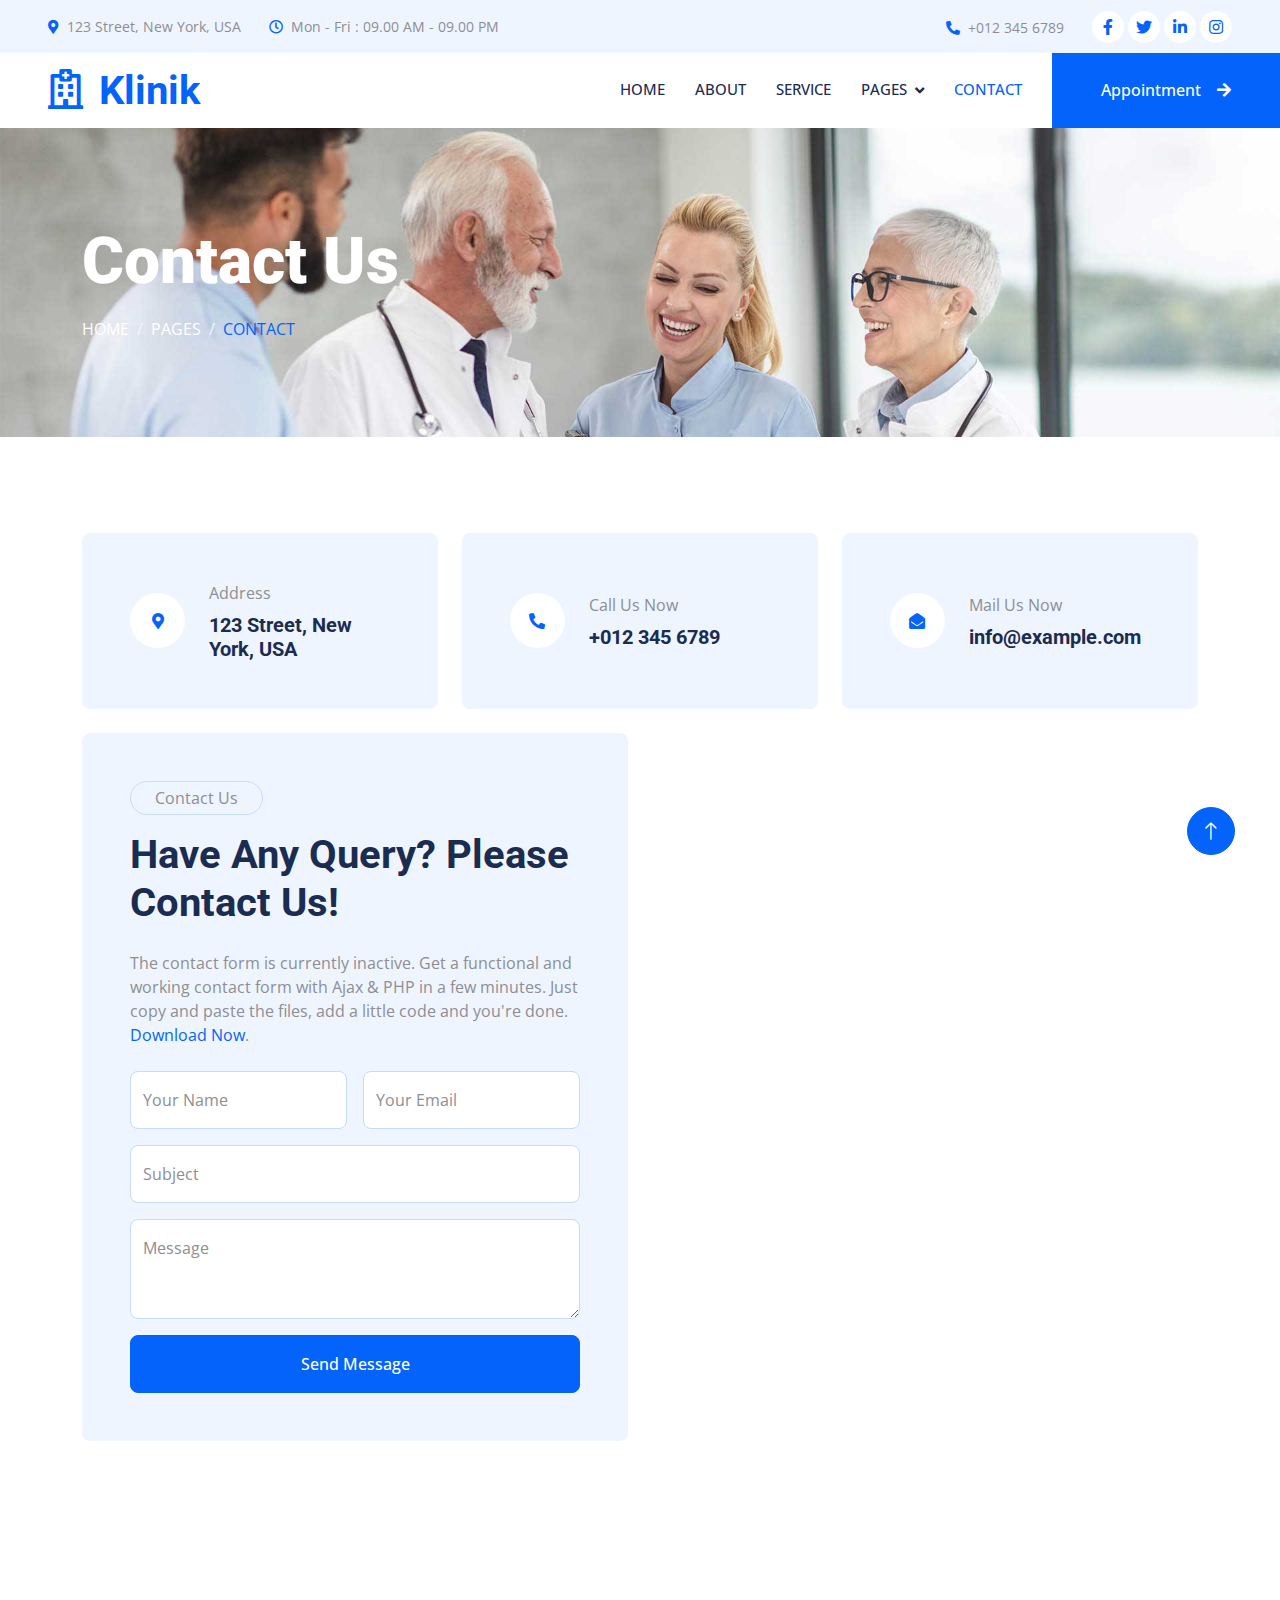
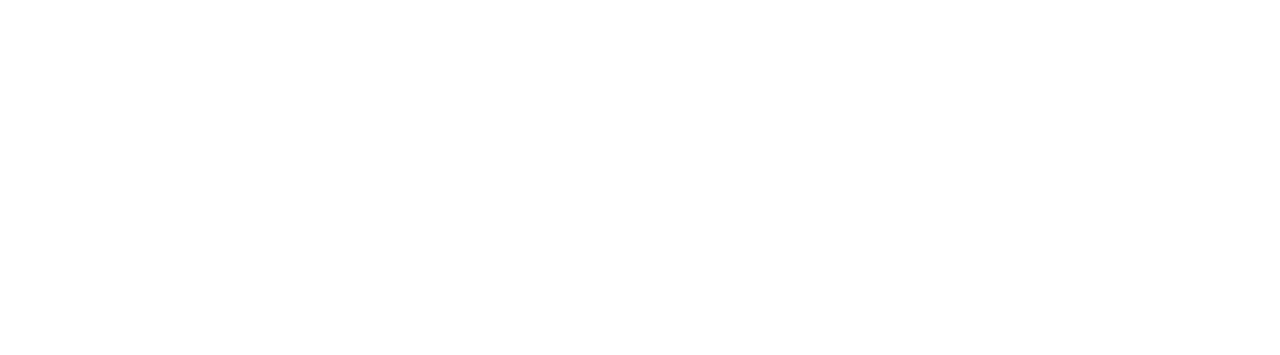
==== contact.html @ 9d8f3b35 "initial commit" ====
<!DOCTYPE html>
<html lang="en">

<head>
    <meta charset="utf-8">
    <title>Klinik - Clinic Website Template</title>
    <meta content="width=device-width, initial-scale=1.0" name="viewport">
    <meta content="" name="keywords">
    <meta content="" name="description">

    <!-- Favicon -->
    <link href="img/favicon.ico" rel="icon">

    <!-- Google Web Fonts -->
    <link rel="preconnect" href="https://fonts.googleapis.com">
    <link rel="preconnect" href="https://fonts.gstatic.com" crossorigin>
    <link href="https://fonts.googleapis.com/css2?family=Open+Sans:wght@400;500&family=Roboto:wght@500;700;900&display=swap" rel="stylesheet"> 

    <!-- Icon Font Stylesheet -->
    <link href="https://cdnjs.cloudflare.com/ajax/libs/font-awesome/5.10.0/css/all.min.css" rel="stylesheet">
    <link href="https://cdn.jsdelivr.net/npm/bootstrap-icons@1.4.1/font/bootstrap-icons.css" rel="stylesheet">

    <!-- Libraries Stylesheet -->
    <link href="lib/animate/animate.min.css" rel="stylesheet">
    <link href="lib/owlcarousel/assets/owl.carousel.min.css" rel="stylesheet">
    <link href="lib/tempusdominus/css/tempusdominus-bootstrap-4.min.css" rel="stylesheet" />

    <!-- Customized Bootstrap Stylesheet -->
    <link href="css/bootstrap.min.css" rel="stylesheet">

    <!-- Template Stylesheet -->
    <link href="css/style.css" rel="stylesheet">
</head>

<body>
    <!-- Spinner Start -->
    <div id="spinner" class="show bg-white position-fixed translate-middle w-100 vh-100 top-50 start-50 d-flex align-items-center justify-content-center">
        <div class="spinner-grow text-primary" style="width: 3rem; height: 3rem;" role="status">
            <span class="sr-only">Loading...</span>
        </div>
    </div>
    <!-- Spinner End -->


    <!-- Topbar Start -->
    <div class="container-fluid bg-light p-0 wow fadeIn" data-wow-delay="0.1s">
        <div class="row gx-0 d-none d-lg-flex">
            <div class="col-lg-7 px-5 text-start">
                <div class="h-100 d-inline-flex align-items-center py-3 me-4">
                    <small class="fa fa-map-marker-alt text-primary me-2"></small>
                    <small>123 Street, New York, USA</small>
                </div>
                <div class="h-100 d-inline-flex align-items-center py-3">
                    <small class="far fa-clock text-primary me-2"></small>
                    <small>Mon - Fri : 09.00 AM - 09.00 PM</small>
                </div>
            </div>
            <div class="col-lg-5 px-5 text-end">
                <div class="h-100 d-inline-flex align-items-center py-3 me-4">
                    <small class="fa fa-phone-alt text-primary me-2"></small>
                    <small>+012 345 6789</small>
                </div>
                <div class="h-100 d-inline-flex align-items-center">
                    <a class="btn btn-sm-square rounded-circle bg-white text-primary me-1" href=""><i class="fab fa-facebook-f"></i></a>
                    <a class="btn btn-sm-square rounded-circle bg-white text-primary me-1" href=""><i class="fab fa-twitter"></i></a>
                    <a class="btn btn-sm-square rounded-circle bg-white text-primary me-1" href=""><i class="fab fa-linkedin-in"></i></a>
                    <a class="btn btn-sm-square rounded-circle bg-white text-primary me-0" href=""><i class="fab fa-instagram"></i></a>
                </div>
            </div>
        </div>
    </div>
    <!-- Topbar End -->


    <!-- Navbar Start -->
    <nav class="navbar navbar-expand-lg bg-white navbar-light sticky-top p-0 wow fadeIn" data-wow-delay="0.1s">
        <a href="index.html" class="navbar-brand d-flex align-items-center px-4 px-lg-5">
            <h1 class="m-0 text-primary"><i class="far fa-hospital me-3"></i>Klinik</h1>
        </a>
        <button type="button" class="navbar-toggler me-4" data-bs-toggle="collapse" data-bs-target="#navbarCollapse">
            <span class="navbar-toggler-icon"></span>
        </button>
        <div class="collapse navbar-collapse" id="navbarCollapse">
            <div class="navbar-nav ms-auto p-4 p-lg-0">
                <a href="index.html" class="nav-item nav-link">Home</a>
                <a href="about.html" class="nav-item nav-link">About</a>
                <a href="service.html" class="nav-item nav-link">Service</a>
                <div class="nav-item dropdown">
                    <a href="#" class="nav-link dropdown-toggle" data-bs-toggle="dropdown">Pages</a>
                    <div class="dropdown-menu rounded-0 rounded-bottom m-0">
                        <a href="feature.html" class="dropdown-item">Feature</a>
                        <a href="team.html" class="dropdown-item">Our Doctor</a>
                        <a href="appointment.html" class="dropdown-item">Appointment</a>
                        <a href="testimonial.html" class="dropdown-item">Testimonial</a>
                        <a href="404.html" class="dropdown-item">404 Page</a>
                    </div>
                </div>
                <a href="contact.html" class="nav-item nav-link active">Contact</a>
            </div>
            <a href="" class="btn btn-primary rounded-0 py-4 px-lg-5 d-none d-lg-block">Appointment<i class="fa fa-arrow-right ms-3"></i></a>
        </div>
    </nav>
    <!-- Navbar End -->


    <!-- Page Header Start -->
    <div class="container-fluid page-header py-5 mb-5 wow fadeIn" data-wow-delay="0.1s">
        <div class="container py-5">
            <h1 class="display-3 text-white mb-3 animated slideInDown">Contact Us</h1>
            <nav aria-label="breadcrumb animated slideInDown">
                <ol class="breadcrumb text-uppercase mb-0">
                    <li class="breadcrumb-item"><a class="text-white" href="#">Home</a></li>
                    <li class="breadcrumb-item"><a class="text-white" href="#">Pages</a></li>
                    <li class="breadcrumb-item text-primary active" aria-current="page">Contact</li>
                </ol>
            </nav>
        </div>
    </div>
    <!-- Page Header End -->


    <!-- Contact Start -->
    <div class="container-xxl py-5">
        <div class="container">
            <div class="row g-4">
                <div class="col-lg-4">
                    <div class="h-100 bg-light rounded d-flex align-items-center p-5">
                        <div class="d-flex flex-shrink-0 align-items-center justify-content-center rounded-circle bg-white" style="width: 55px; height: 55px;">
                            <i class="fa fa-map-marker-alt text-primary"></i>
                        </div>
                        <div class="ms-4">
                            <p class="mb-2">Address</p>
                            <h5 class="mb-0">123 Street, New York, USA</h5>
                        </div>
                    </div>
                </div>
                <div class="col-lg-4">
                    <div class="h-100 bg-light rounded d-flex align-items-center p-5">
                        <div class="d-flex flex-shrink-0 align-items-center justify-content-center rounded-circle bg-white" style="width: 55px; height: 55px;">
                            <i class="fa fa-phone-alt text-primary"></i>
                        </div>
                        <div class="ms-4">
                            <p class="mb-2">Call Us Now</p>
                            <h5 class="mb-0">+012 345 6789</h5>
                        </div>
                    </div>
                </div>
                <div class="col-lg-4">
                    <div class="h-100 bg-light rounded d-flex align-items-center p-5">
                        <div class="d-flex flex-shrink-0 align-items-center justify-content-center rounded-circle bg-white" style="width: 55px; height: 55px;">
                            <i class="fa fa-envelope-open text-primary"></i>
                        </div>
                        <div class="ms-4">
                            <p class="mb-2">Mail Us Now</p>
                            <h5 class="mb-0">info@example.com</h5>
                        </div>
                    </div>
                </div>
                <div class="col-lg-6 wow fadeIn" data-wow-delay="0.1s">
                    <div class="bg-light rounded p-5">
                        <p class="d-inline-block border rounded-pill py-1 px-4">Contact Us</p>
                        <h1 class="mb-4">Have Any Query? Please Contact Us!</h1>
                        <p class="mb-4">The contact form is currently inactive. Get a functional and working contact form with Ajax & PHP in a few minutes. Just copy and paste the files, add a little code and you're done. <a href="https://htmlcodex.com/contact-form">Download Now</a>.</p>
                        <form>
                            <div class="row g-3">
                                <div class="col-md-6">
                                    <div class="form-floating">
                                        <input type="text" class="form-control" id="name" placeholder="Your Name">
                                        <label for="name">Your Name</label>
                                    </div>
                                </div>
                                <div class="col-md-6">
                                    <div class="form-floating">
                                        <input type="email" class="form-control" id="email" placeholder="Your Email">
                                        <label for="email">Your Email</label>
                                    </div>
                                </div>
                                <div class="col-12">
                                    <div class="form-floating">
                                        <input type="text" class="form-control" id="subject" placeholder="Subject">
                                        <label for="subject">Subject</label>
                                    </div>
                                </div>
                                <div class="col-12">
                                    <div class="form-floating">
                                        <textarea class="form-control" placeholder="Leave a message here" id="message" style="height: 100px"></textarea>
                                        <label for="message">Message</label>
                                    </div>
                                </div>
                                <div class="col-12">
                                    <button class="btn btn-primary w-100 py-3" type="submit">Send Message</button>
                                </div>
                            </div>
                        </form>
                    </div>
                </div>
                <div class="col-lg-6 wow fadeIn" data-wow-delay="0.5s">
                    <div class="h-100" style="min-height: 400px;">
                        <iframe class="rounded w-100 h-100"
                        src="https://www.google.com/maps/embed?pb=!1m18!1m12!1m3!1d3001156.4288297426!2d-78.01371936852176!3d42.72876761954724!2m3!1f0!2f0!3f0!3m2!1i1024!2i768!4f13.1!3m3!1m2!1s0x4ccc4bf0f123a5a9%3A0xddcfc6c1de189567!2sNew%20York%2C%20USA!5e0!3m2!1sen!2sbd!4v1603794290143!5m2!1sen!2sbd"
                        frameborder="0" allowfullscreen="" aria-hidden="false"
                        tabindex="0"></iframe>
                    </div>
                </div>
            </div>
        </div>
    </div>
    <!-- Contact End -->


    <!-- Footer Start -->
    <div class="container-fluid bg-dark text-light footer mt-5 pt-5 wow fadeIn" data-wow-delay="0.1s">
        <div class="container py-5">
            <div class="row g-5">
                <div class="col-lg-3 col-md-6">
                    <h5 class="text-light mb-4">Address</h5>
                    <p class="mb-2"><i class="fa fa-map-marker-alt me-3"></i>123 Street, New York, USA</p>
                    <p class="mb-2"><i class="fa fa-phone-alt me-3"></i>+012 345 67890</p>
                    <p class="mb-2"><i class="fa fa-envelope me-3"></i>info@example.com</p>
                    <div class="d-flex pt-2">
                        <a class="btn btn-outline-light btn-social rounded-circle" href=""><i class="fab fa-twitter"></i></a>
                        <a class="btn btn-outline-light btn-social rounded-circle" href=""><i class="fab fa-facebook-f"></i></a>
                        <a class="btn btn-outline-light btn-social rounded-circle" href=""><i class="fab fa-youtube"></i></a>
                        <a class="btn btn-outline-light btn-social rounded-circle" href=""><i class="fab fa-linkedin-in"></i></a>
                    </div>
                </div>
                <div class="col-lg-3 col-md-6">
                    <h5 class="text-light mb-4">Services</h5>
                    <a class="btn btn-link" href="">Cardiology</a>
                    <a class="btn btn-link" href="">Pulmonary</a>
                    <a class="btn btn-link" href="">Neurology</a>
                    <a class="btn btn-link" href="">Orthopedics</a>
                    <a class="btn btn-link" href="">Laboratory</a>
                </div>
                <div class="col-lg-3 col-md-6">
                    <h5 class="text-light mb-4">Quick Links</h5>
                    <a class="btn btn-link" href="">About Us</a>
                    <a class="btn btn-link" href="">Contact Us</a>
                    <a class="btn btn-link" href="">Our Services</a>
                    <a class="btn btn-link" href="">Terms & Condition</a>
                    <a class="btn btn-link" href="">Support</a>
                </div>
                <div class="col-lg-3 col-md-6">
                    <h5 class="text-light mb-4">Newsletter</h5>
                    <p>Dolor amet sit justo amet elitr clita ipsum elitr est.</p>
                    <div class="position-relative mx-auto" style="max-width: 400px;">
                        <input class="form-control border-0 w-100 py-3 ps-4 pe-5" type="text" placeholder="Your email">
                        <button type="button" class="btn btn-primary py-2 position-absolute top-0 end-0 mt-2 me-2">SignUp</button>
                    </div>
                </div>
            </div>
        </div>
        <div class="container">
            <div class="copyright">
                <div class="row">
                    <div class="col-md-6 text-center text-md-start mb-3 mb-md-0">
                        &copy; <a class="border-bottom" href="#">Your Site Name</a>, All Right Reserved.
                    </div>
                    <div class="col-md-6 text-center text-md-end">
                        <!--/*** This template is free as long as you keep the footer author’s credit link/attribution link/backlink. If you'd like to use the template without the footer author’s credit link/attribution link/backlink, you can purchase the Credit Removal License from "https://htmlcodex.com/credit-removal". Thank you for your support. ***/-->
                        Designed By <a class="border-bottom" href="https://htmlcodex.com">HTML Codex</a>
                    </div>
                </div>
            </div>
        </div>
    </div>
    <!-- Footer End -->


    <!-- Back to Top -->
    <a href="#" class="btn btn-lg btn-primary btn-lg-square rounded-circle back-to-top"><i class="bi bi-arrow-up"></i></a>


    <!-- JavaScript Libraries -->
    <script src="https://code.jquery.com/jquery-3.4.1.min.js"></script>
    <script src="https://cdn.jsdelivr.net/npm/bootstrap@5.0.0/dist/js/bootstrap.bundle.min.js"></script>
    <script src="lib/wow/wow.min.js"></script>
    <script src="lib/easing/easing.min.js"></script>
    <script src="lib/waypoints/waypoints.min.js"></script>
    <script src="lib/counterup/counterup.min.js"></script>
    <script src="lib/owlcarousel/owl.carousel.min.js"></script>
    <script src="lib/tempusdominus/js/moment.min.js"></script>
    <script src="lib/tempusdominus/js/moment-timezone.min.js"></script>
    <script src="lib/tempusdominus/js/tempusdominus-bootstrap-4.min.js"></script>

    <!-- Template Javascript -->
    <script src="js/main.js"></script>
</body>

</html>
---- css/style.css ----
/********** Template CSS **********/
:root {
    --primary: #0463FA;
    --light: #EFF5FF;
    --dark: #1B2C51;
}

.fw-medium {
    font-weight: 500 !important;
}

.fw-bold {
    font-weight: 700 !important;
}

.fw-black {
    font-weight: 900 !important;
}

.back-to-top {
    position: fixed;
    display: none;
    right: 45px;
    bottom: 45px;
    z-index: 99;
}


/*** Spinner ***/
#spinner {
    opacity: 0;
    visibility: hidden;
    transition: opacity .5s ease-out, visibility 0s linear .5s;
    z-index: 99999;
}

#spinner.show {
    transition: opacity .5s ease-out, visibility 0s linear 0s;
    visibility: visible;
    opacity: 1;
}


/*** Button ***/
.btn {
    font-weight: 500;
    transition: .5s;
}

.btn.btn-primary,
.btn.btn-secondary {
    color: #FFFFFF;
}

.btn-square {
    width: 38px;
    height: 38px;
}

.btn-sm-square {
    width: 32px;
    height: 32px;
}

.btn-lg-square {
    width: 48px;
    height: 48px;
}

.btn-square,
.btn-sm-square,
.btn-lg-square {
    padding: 0;
    display: flex;
    align-items: center;
    justify-content: center;
    font-weight: normal;
}


/*** Navbar ***/
.navbar .dropdown-toggle::after {
    border: none;
    content: "\f107";
    font-family: "Font Awesome 5 Free";
    font-weight: 900;
    vertical-align: middle;
    margin-left: 8px;
}

.navbar .navbar-nav .nav-link {
    margin-right: 30px;
    padding: 25px 0;
    color: #FFFFFF;
    font-size: 15px;
    font-weight: 500;
    text-transform: uppercase;
    outline: none;
}

.navbar .navbar-nav .nav-link:hover,
.navbar .navbar-nav .nav-link.active {
    color: var(--primary);
}

@media (max-width: 991.98px) {
    .navbar .navbar-nav .nav-link  {
        margin-right: 0;
        padding: 10px 0;
    }

    .navbar .navbar-nav {
        border-top: 1px solid #EEEEEE;
    }
}

.navbar .navbar-brand,
.navbar a.btn {
    height: 75px;
}

.navbar .navbar-nav .nav-link {
    color: var(--dark);
    font-weight: 500;
}

.navbar.sticky-top {
    top: -100px;
    transition: .5s;
}

@media (min-width: 992px) {
    .navbar .nav-item .dropdown-menu {
        display: block;
        border: none;
        margin-top: 0;
        top: 150%;
        opacity: 0;
        visibility: hidden;
        transition: .5s;
    }

    .navbar .nav-item:hover .dropdown-menu {
        top: 100%;
        visibility: visible;
        transition: .5s;
        opacity: 1;
    }
}


/*** Header ***/
.header-carousel .owl-carousel-text {
    position: absolute;
    width: 100%;
    height: 100%;
    padding: 3rem;
    top: 0;
    left: 0;
    display: flex;
    align-items: center;
    justify-content: center;
    text-shadow: 0 0 30px rgba(0, 0, 0, .1);
}

.header-carousel .owl-nav {
    position: absolute;
    width: 200px;
    height: 45px;
    bottom: 30px;
    left: 50%;
    transform: translateX(-50%);
    display: flex;
    justify-content: space-between;
}

.header-carousel .owl-nav .owl-prev,
.header-carousel .owl-nav .owl-next {
    width: 45px;
    height: 45px;
    display: flex;
    align-items: center;
    justify-content: center;
    color: #FFFFFF;
    background: transparent;
    border: 1px solid #FFFFFF;
    border-radius: 45px;
    font-size: 22px;
    transition: .5s;
}

.header-carousel .owl-nav .owl-prev:hover,
.header-carousel .owl-nav .owl-next:hover {
    background: var(--primary);
    border-color: var(--primary);
}

.header-carousel .owl-dots {
    position: absolute;
    height: 45px;
    bottom: 30px;
    left: 50%;
    transform: translateX(-50%);
    display: flex;
    align-items: center;
    justify-content: center;
}

.header-carousel .owl-dot {
    position: relative;
    display: inline-block;
    margin: 0 5px;
    width: 15px;
    height: 15px;
    background: transparent;
    border: 1px solid #FFFFFF;
    border-radius: 15px;
    transition: .5s;
}

.header-carousel .owl-dot::after {
    position: absolute;
    content: "";
    width: 5px;
    height: 5px;
    top: 4px;
    left: 4px;
    background: #FFFFFF;
    border-radius: 5px;
}

.header-carousel .owl-dot.active {
    background: var(--primary);
    border-color: var(--primary);
}

.page-header {
    background: url(../img/header-page.jpg) top center no-repeat;
    background-size: cover;
    text-shadow: 0 0 30px rgba(0, 0, 0, .1);
}

.breadcrumb-item + .breadcrumb-item::before {
    color: var(--light);
}


/*** Service ***/
.service-item {
    transition: .5s;
}

.service-item:hover {
    margin-top: -10px;
    box-shadow: 0 .5rem 1.5rem rgba(0, 0, 0, .08);
}

.service-item .btn {
    width: 40px;
    height: 40px;
    display: inline-flex;
    align-items: center;
    background: #FFFFFF;
    border-radius: 40px;
    white-space: nowrap;
    overflow: hidden;
    transition: .5s;
}

.service-item:hover .btn {
    width: 140px;
}


/*** Feature ***/
@media (min-width: 992px) {
    .container.feature {
        max-width: 100% !important;
    }

    .feature-text  {
        padding-left: calc(((100% - 960px) / 2) + .75rem);
    }
}

@media (min-width: 1200px) {
    .feature-text  {
        padding-left: calc(((100% - 1140px) / 2) + .75rem);
    }
}

@media (min-width: 1400px) {
    .feature-text  {
        padding-left: calc(((100% - 1320px) / 2) + .75rem);
    }
}


/*** Team ***/
.team-item img {
    position: relative;
    top: 0;
    transition: .5s;
}

.team-item:hover img {
    top: -30px;
}

.team-item .team-text {
    position: relative;
    height: 100px;
    transition: .5s;
}

.team-item:hover .team-text {
    margin-top: -60px;
    height: 160px;
}

.team-item .team-text .team-social {
    opacity: 0;
    transition: .5s;
}

.team-item:hover .team-text .team-social {
    opacity: 1;
}

.team-item .team-social .btn {
    display: inline-flex;
    color: var(--primary);
    background: #FFFFFF;
    border-radius: 40px;
}

.team-item .team-social .btn:hover {
    color: #FFFFFF;
    background: var(--primary);
}


/*** Appointment ***/
.bootstrap-datetimepicker-widget.bottom {
    top: auto !important;
}

.bootstrap-datetimepicker-widget .table * {
    border-bottom-width: 0px;
}

.bootstrap-datetimepicker-widget .table th {
    font-weight: 500;
}

.bootstrap-datetimepicker-widget.dropdown-menu {
    padding: 10px;
    border-radius: 2px;
}

.bootstrap-datetimepicker-widget table td.active,
.bootstrap-datetimepicker-widget table td.active:hover {
    background: var(--primary);
}

.bootstrap-datetimepicker-widget table td.today::before {
    border-bottom-color: var(--primary);
}


/*** Testimonial ***/
.testimonial-carousel::before {
    position: absolute;
    content: "";
    top: 0;
    left: 0;
    height: 100%;
    width: 0;
    background: linear-gradient(to right, rgba(255, 255, 255, 1) 0%, rgba(255, 255, 255, 0) 100%);
    z-index: 1;
}

.testimonial-carousel::after {
    position: absolute;
    content: "";
    top: 0;
    right: 0;
    height: 100%;
    width: 0;
    background: linear-gradient(to left, rgba(255, 255, 255, 1) 0%, rgba(255, 255, 255, 0) 100%);
    z-index: 1;
}

@media (min-width: 768px) {
    .testimonial-carousel::before,
    .testimonial-carousel::after {
        width: 200px;
    }
}

@media (min-width: 992px) {
    .testimonial-carousel::before,
    .testimonial-carousel::after {
        width: 300px;
    }
}

.testimonial-carousel .owl-item .testimonial-text {
    background: var(--light);
    transform: scale(.8);
    transition: .5s;
}

.testimonial-carousel .owl-item.center .testimonial-text {
    background: var(--primary);
    transform: scale(1);
}

.testimonial-carousel .owl-item .testimonial-text *,
.testimonial-carousel .owl-item .testimonial-item img {
    transition: .5s;
}

.testimonial-carousel .owl-item.center .testimonial-text * {
    color: var(--light) !important;
}

.testimonial-carousel .owl-item.center .testimonial-item img {
    background: var(--primary) !important;
} 

.testimonial-carousel .owl-nav {
    position: absolute;
    width: 350px;
    top: 15px;
    left: 50%;
    transform: translateX(-50%);
    display: flex;
    justify-content: space-between;
    opacity: 0;
    transition: .5s;
    z-index: 1;
}

.testimonial-carousel:hover .owl-nav {
    width: 300px;
    opacity: 1;
}

.testimonial-carousel .owl-nav .owl-prev,
.testimonial-carousel .owl-nav .owl-next {
    position: relative;
    color: var(--primary);
    font-size: 45px;
    transition: .5s;
}

.testimonial-carousel .owl-nav .owl-prev:hover,
.testimonial-carousel .owl-nav .owl-next:hover {
    color: var(--dark);
}


/*** Footer ***/
.footer .btn.btn-social {
    margin-right: 5px;
    width: 35px;
    height: 35px;
    display: flex;
    align-items: center;
    justify-content: center;
    color: var(--light);
    border: 1px solid #FFFFFF;
    transition: .3s;
}

.footer .btn.btn-social:hover {
    color: var(--primary);
}

.footer .btn.btn-link {
    display: block;
    margin-bottom: 5px;
    padding: 0;
    text-align: left;
    color: #FFFFFF;
    font-size: 15px;
    font-weight: normal;
    text-transform: capitalize;
    transition: .3s;
}

.footer .btn.btn-link::before {
    position: relative;
    content: "\f105";
    font-family: "Font Awesome 5 Free";
    font-weight: 900;
    margin-right: 10px;
}

.footer .btn.btn-link:hover {
    color: var(--primary);
    letter-spacing: 1px;
    box-shadow: none;
}

.footer .copyright {
    padding: 25px 0;
    font-size: 15px;
    border-top: 1px solid rgba(256, 256, 256, .1);
}

.footer .copyright a {
    color: var(--light);
}

.footer .copyright a:hover {
    color: var(--primary);
}
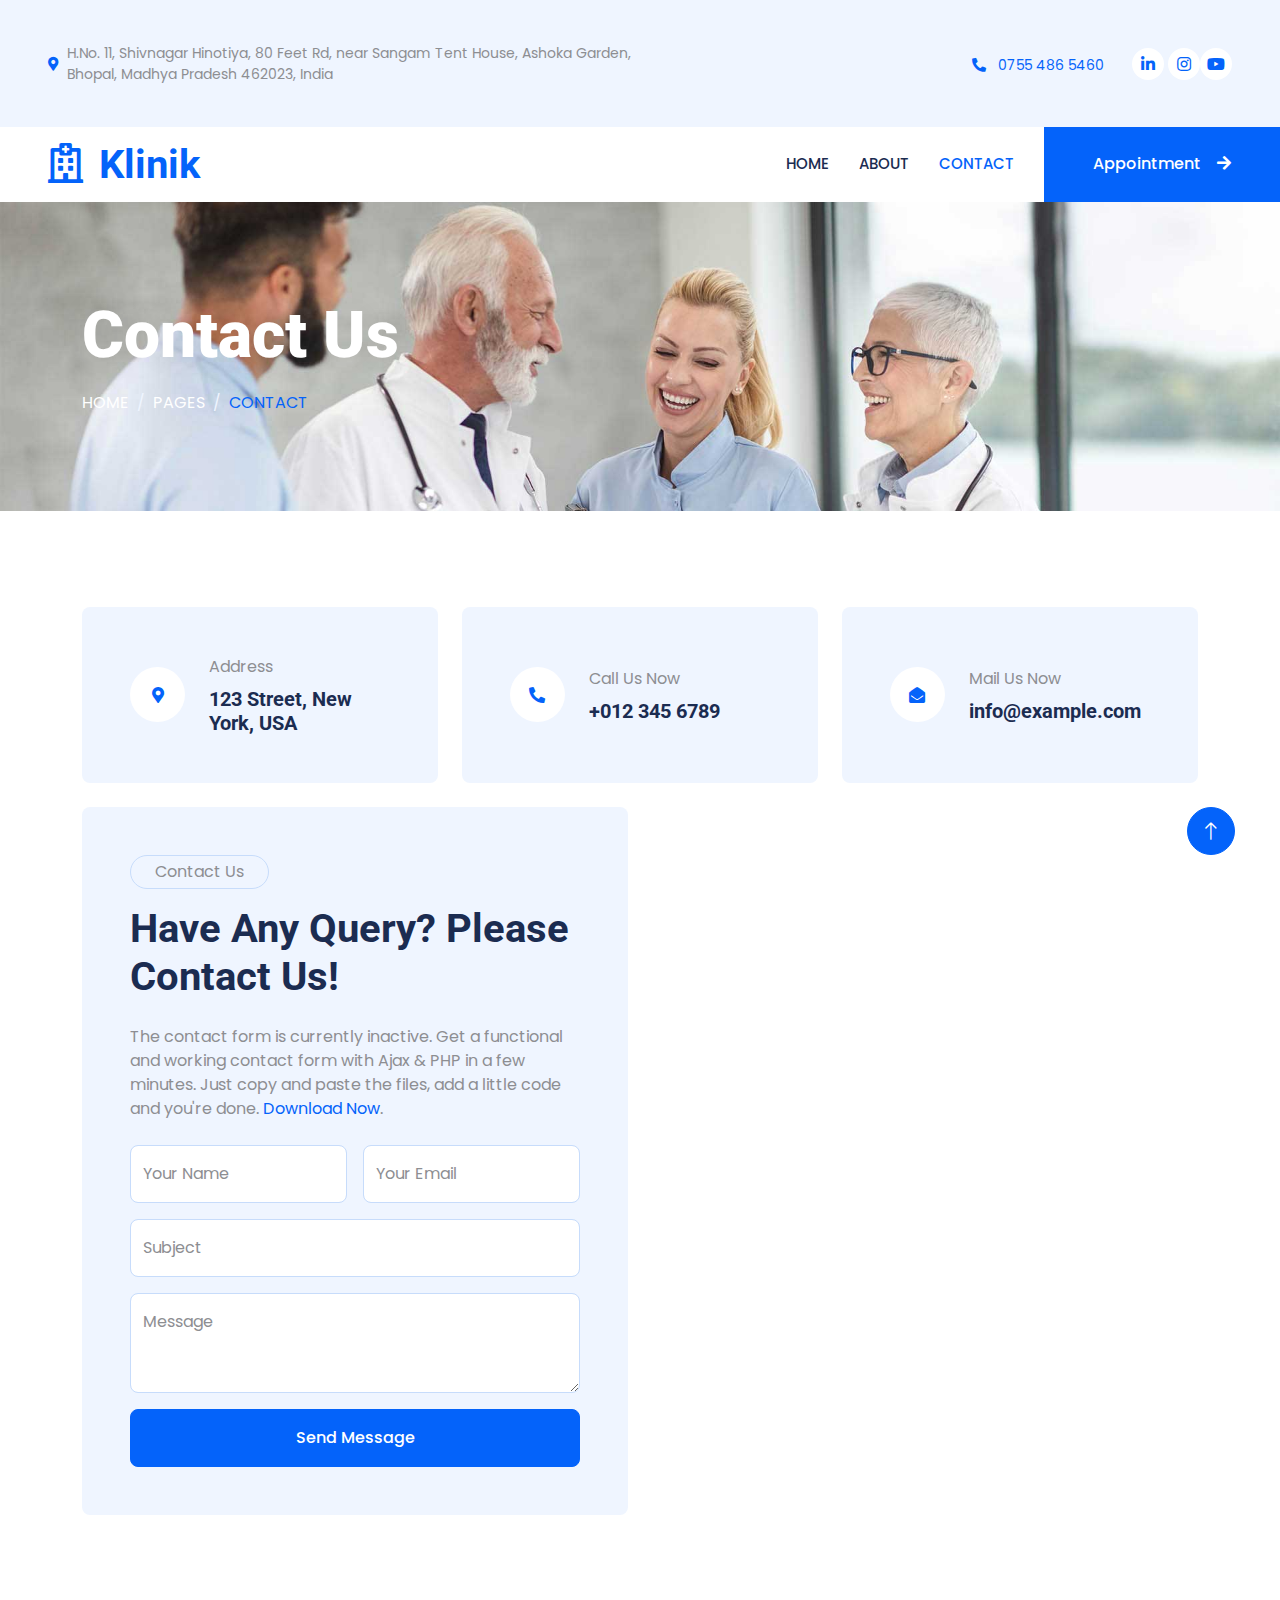
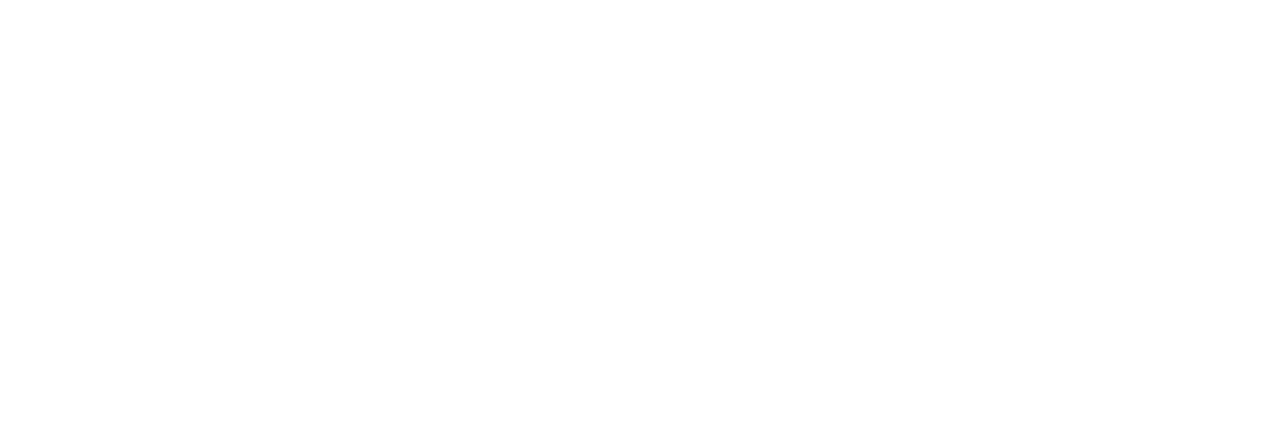
==== commit 6b4318d3: "modified-index and contact html" ====
--- a/contact.html
+++ b/contact.html
@@ -3,9 +3,9 @@
 
 <head>
     <meta charset="utf-8">
-    <title>Klinik - Clinic Website Template</title>
+    <title>Contact Us | Pari Pathology Private Limited</title>
     <meta content="width=device-width, initial-scale=1.0" name="viewport">
-    <meta content="" name="keywords">
+    <meta content="Pathology lab, Diagnostic services, Clinical laboratory,Biopsy testing,Histopathology,Cytology testing,Blood testing,Urine testing, Genetic testing, Immunohistochemistry services, Microbiology testing, Serology testing, Hematology testing, Molecular pathology services, Anatomic pathology testing, Frozen section services, Autopsy services, Clinical chemistry testing, Toxicology testing, Electron microscopy services, Bhopal India" name="keywords">
     <meta content="" name="description">
 
     <!-- Favicon -->
@@ -15,6 +15,7 @@
     <link rel="preconnect" href="https://fonts.googleapis.com">
     <link rel="preconnect" href="https://fonts.gstatic.com" crossorigin>
     <link href="https://fonts.googleapis.com/css2?family=Open+Sans:wght@400;500&family=Roboto:wght@500;700;900&display=swap" rel="stylesheet"> 
+    <link href="https://fonts.googleapis.com/css2?family=Poppins:ital,wght@0,100;0,200;0,300;0,400;0,500;0,600;0,700;0,800;0,900;1,100;1,200;1,300;1,400;1,500;1,600;1,700;1,800;1,900&display=swap" rel="stylesheet">
 
     <!-- Icon Font Stylesheet -->
     <link href="https://cdnjs.cloudflare.com/ajax/libs/font-awesome/5.10.0/css/all.min.css" rel="stylesheet">
@@ -48,23 +49,26 @@
             <div class="col-lg-7 px-5 text-start">
                 <div class="h-100 d-inline-flex align-items-center py-3 me-4">
                     <small class="fa fa-map-marker-alt text-primary me-2"></small>
-                    <small>123 Street, New York, USA</small>
+                    <small>H.No. 11, Shivnagar Hinotiya, 80 Feet Rd, near Sangam Tent House, Ashoka Garden, Bhopal, Madhya Pradesh 462023, India</small>
                 </div>
                 <div class="h-100 d-inline-flex align-items-center py-3">
                     <small class="far fa-clock text-primary me-2"></small>
-                    <small>Mon - Fri : 09.00 AM - 09.00 PM</small>
+                    <small>24 * 7</small>
                 </div>
             </div>
             <div class="col-lg-5 px-5 text-end">
                 <div class="h-100 d-inline-flex align-items-center py-3 me-4">
-                    <small class="fa fa-phone-alt text-primary me-2"></small>
-                    <small>+012 345 6789</small>
+                    <a href="tel:0755 486 5460">
+                        <small class="fa fa-phone-alt text-primary me-2"></small>
+                        <small>0755 486 5460</small>
+                    </a>
                 </div>
                 <div class="h-100 d-inline-flex align-items-center">
-                    <a class="btn btn-sm-square rounded-circle bg-white text-primary me-1" href=""><i class="fab fa-facebook-f"></i></a>
-                    <a class="btn btn-sm-square rounded-circle bg-white text-primary me-1" href=""><i class="fab fa-twitter"></i></a>
-                    <a class="btn btn-sm-square rounded-circle bg-white text-primary me-1" href=""><i class="fab fa-linkedin-in"></i></a>
-                    <a class="btn btn-sm-square rounded-circle bg-white text-primary me-0" href=""><i class="fab fa-instagram"></i></a>
+                    <!-- <a class="btn btn-sm-square rounded-circle bg-white text-primary me-1" href=""><i class="fab fa-facebook-f"></i></a>
+                    <a class="btn btn-sm-square rounded-circle bg-white text-primary me-1" href=""><i class="fab fa-twitter"></i></a> -->
+                    <a class="btn btn-sm-square rounded-circle bg-white text-primary me-1" href="https://www.linkedin.com/in/pari-pathology-pvt-ltd-31b580274/" target="_blank"><i class="fab fa-linkedin-in"></i></a>
+                    <a class="btn btn-sm-square rounded-circle bg-white text-primary me-0" href="https://www.instagram.com/paripathology/" target="_blank"><i class="fab fa-instagram"></i></a>
+                    <a class="btn btn-sm-square rounded-circle bg-white text-primary me-0" href="https://www.youtube.com/@paripathologypvtltd7884"><i class="fab fa-youtube"></i></a>
                 </div>
             </div>
         </div>
@@ -84,7 +88,7 @@
             <div class="navbar-nav ms-auto p-4 p-lg-0">
                 <a href="index.html" class="nav-item nav-link">Home</a>
                 <a href="about.html" class="nav-item nav-link">About</a>
-                <a href="service.html" class="nav-item nav-link">Service</a>
+                <!-- <a href="service.html" class="nav-item nav-link">Service</a>
                 <div class="nav-item dropdown">
                     <a href="#" class="nav-link dropdown-toggle" data-bs-toggle="dropdown">Pages</a>
                     <div class="dropdown-menu rounded-0 rounded-bottom m-0">
@@ -94,7 +98,7 @@
                         <a href="testimonial.html" class="dropdown-item">Testimonial</a>
                         <a href="404.html" class="dropdown-item">404 Page</a>
                     </div>
-                </div>
+                </div> -->
                 <a href="contact.html" class="nav-item nav-link active">Contact</a>
             </div>
             <a href="" class="btn btn-primary rounded-0 py-4 px-lg-5 d-none d-lg-block">Appointment<i class="fa fa-arrow-right ms-3"></i></a>
@@ -218,8 +222,9 @@
                     <p class="mb-2"><i class="fa fa-phone-alt me-3"></i>+012 345 67890</p>
                     <p class="mb-2"><i class="fa fa-envelope me-3"></i>info@example.com</p>
                     <div class="d-flex pt-2">
-                        <a class="btn btn-outline-light btn-social rounded-circle" href=""><i class="fab fa-twitter"></i></a>
-                        <a class="btn btn-outline-light btn-social rounded-circle" href=""><i class="fab fa-facebook-f"></i></a>
+                        <!-- <a class="btn btn-outline-light btn-social rounded-circle" href=""><i class="fab fa-twitter"></i></a>
+                        <a class="btn btn-outline-light btn-social rounded-circle" href=""><i class="fab fa-facebook-f"></i></a> -->
+                        <a class="btn btn-outline-light btn-social rounded-circle" href="https://www.linkedin.com/in/pari-pathology-pvt-ltd-31b580274/" target="_blank"><i class="fab fa-linkedin-in"></i></a>
                         <a class="btn btn-outline-light btn-social rounded-circle" href=""><i class="fab fa-youtube"></i></a>
                         <a class="btn btn-outline-light btn-social rounded-circle" href=""><i class="fab fa-linkedin-in"></i></a>
                     </div>
--- a/css/style.css
+++ b/css/style.css
@@ -1,4 +1,7 @@
 /********** Template CSS **********/
+*{
+    font-family: 'Poppins', sans-serif;
+}
 :root {
     --primary: #0463FA;
     --light: #EFF5FF;
@@ -82,7 +85,7 @@
 .navbar .dropdown-toggle::after {
     border: none;
     content: "\f107";
-    font-family: "Font Awesome 5 Free";
+    font-family: 'Poppins', sans-serif;
     font-weight: 900;
     vertical-align: middle;
     margin-left: 8px;
@@ -493,7 +496,7 @@
 .footer .btn.btn-link::before {
     position: relative;
     content: "\f105";
-    font-family: "Font Awesome 5 Free";
+    font-family: 'Poppins', sans-serif;
     font-weight: 900;
     margin-right: 10px;
 }
